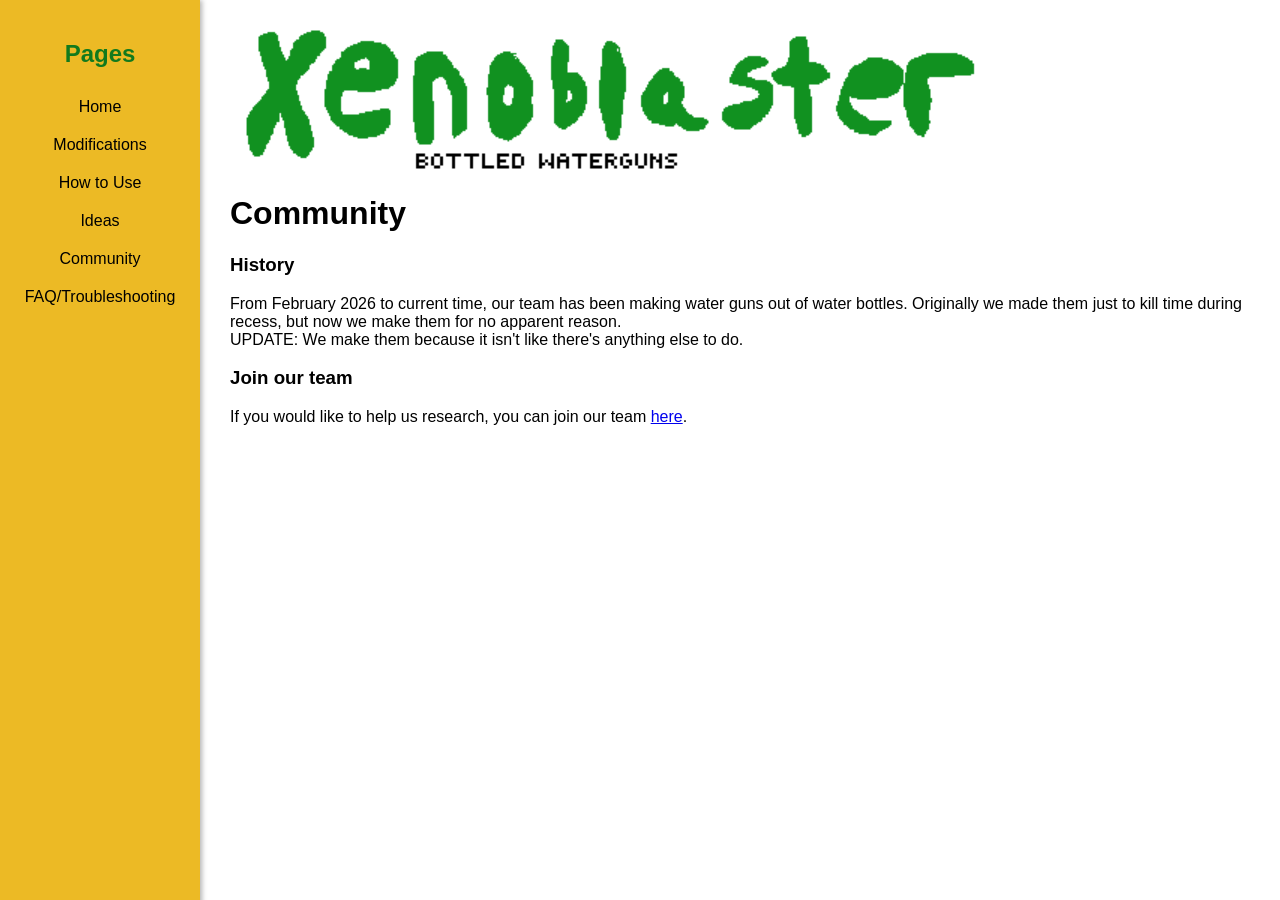
==== contact.html @ 9ca2e2bd "Add files via upload" ====
<!DOCTYPE html>
<html lang="en">
<head>
<meta charset="UTF-8">
<meta name="viewport" content="width=device-width, initial-scale=1.0">
<title>Contact - Xenoblaster</title>
<link rel="stylesheet" href="style.css">
<link rel="icon" type="image/png" href="favicon.png" width="100" height="100">
</head>
<body>

<!-- Side Banner -->
<div class="side-banner">
    <h2>Pages</h2>
    <a href="index.html">Home</a>
    <a href="mods.html">Modifications</a>
    <a href="how-to-use.html">How to Use</a>
    <a href="ideas.html">Ideas</a>
    <a href="contact.html">Community</a>
    <a href="FAQ_Troubleshooting.html">FAQ/Troubleshooting</a>
</div>

<!-- Main Content -->
<div class="content">
    <img src="logo.png" width="750" height="150"/>
    <h1>Community</h1>
    <h3>History</h3>
    <p>From February 2026 to current time, our team has been making water guns out of water bottles. Originally we made them just to kill time during recess, but now we make them for no apparent reason. <br>UPDATE: We make them because it isn't like there's anything else to do.</p>
    <h3>Join our team</h3>
    <p>If you would like to help us research, you can join our team <a href="#">here</a>.</p>
</div>

</body>
</html>
---- style.css ----
body {
        margin: 0;
        font-family: Arial, sans-serif;
    }

    /* Main content area */
    .content {
        margin-left: 210px; /* Space for left banner */
        padding: 20px;
    }

    /* Side banner styling */
    .side-banner {
        position: fixed; /* Stays in place while scrolling */
        top: 0;
        left: 0; /* Change to right: 0; for right-side banner */
        width: 200px;
        height: 100%;
        background-color: #ECBA25;
        color: #127a1d;
        text-align: center;
        padding-top: 20px;
        box-shadow: 2px 0 5px rgba(0,0,0,0.3);
    }

    /* Banner links or content */
    .side-banner a {
        display: block;
        color: rgb(0, 0, 0);
        padding: 10px;
        text-decoration: none;
    }

    .side-banner a:hover {
        background-color: #1adc2d;
        color: black;
    }
/* style.css */
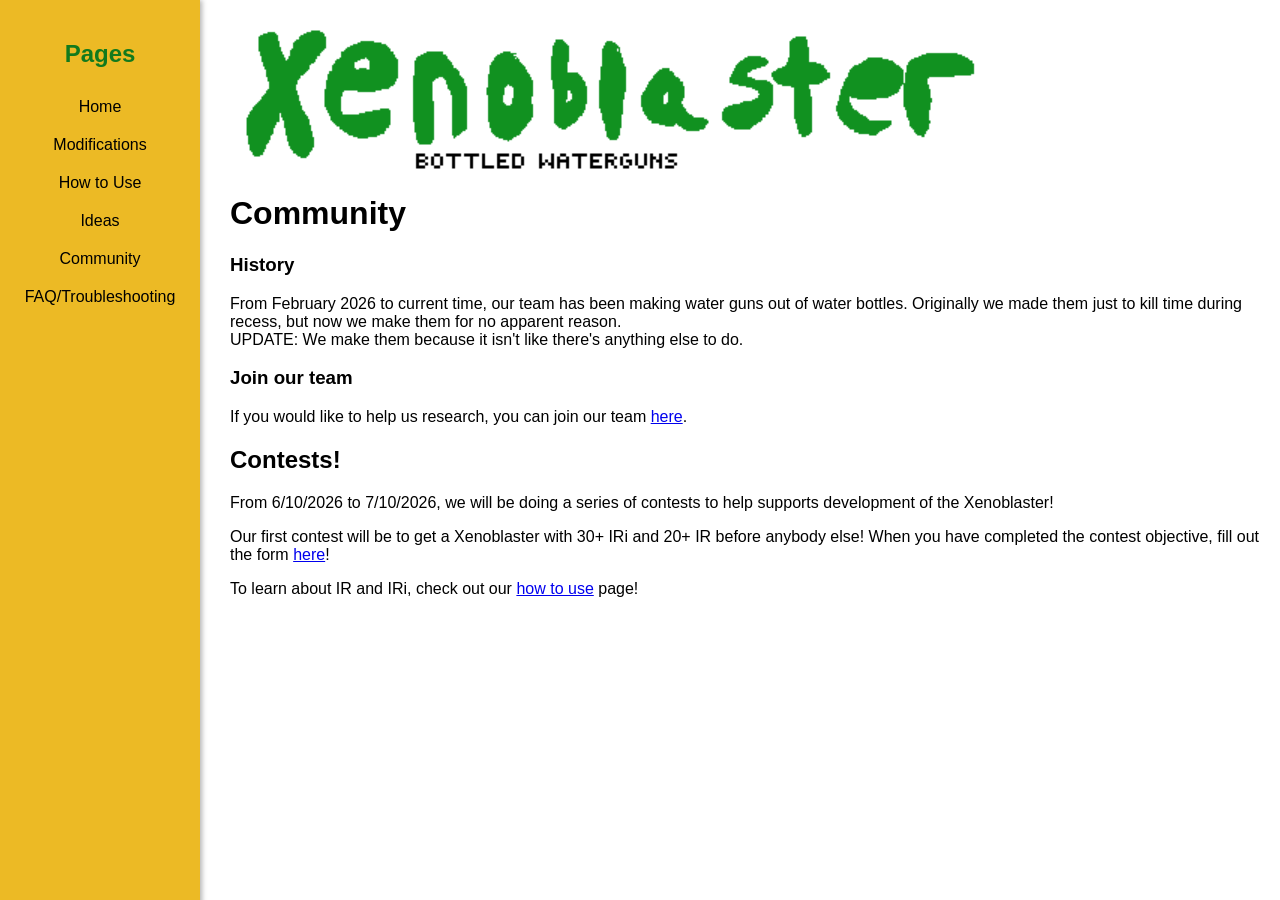
==== commit 4a534b34: "Update contact.html" ====
--- a/contact.html
+++ b/contact.html
@@ -28,6 +28,10 @@
     <p>From February 2026 to current time, our team has been making water guns out of water bottles. Originally we made them just to kill time during recess, but now we make them for no apparent reason. <br>UPDATE: We make them because it isn't like there's anything else to do.</p>
     <h3>Join our team</h3>
     <p>If you would like to help us research, you can join our team <a href="#">here</a>.</p>
+    <h2>Contests!</h2>
+    <p>From 6/10/2026 to 7/10/2026, we will be doing a series of contests to help supports development of the Xenoblaster!</p>
+    <p>Our first contest will be to get a Xenoblaster with 30+ IRi and 20+ IR before anybody else! When you have completed the contest objective, fill out the form <a href="https://forms.office.com/Pages/ResponsePage.aspx?id=DQSIkWdsW0yxEjajBLZtrQAAAAAAAAAAAAMAAG022UpURVo3TjhYUDM1SFRSTkJDUkFUQlg3WERXUy4u">here</a>!</p>
+    <p>To learn about IR and IRi, check out our <a href="how-to-use.html">how to use</a> page!</p>
 </div>
 
 </body>
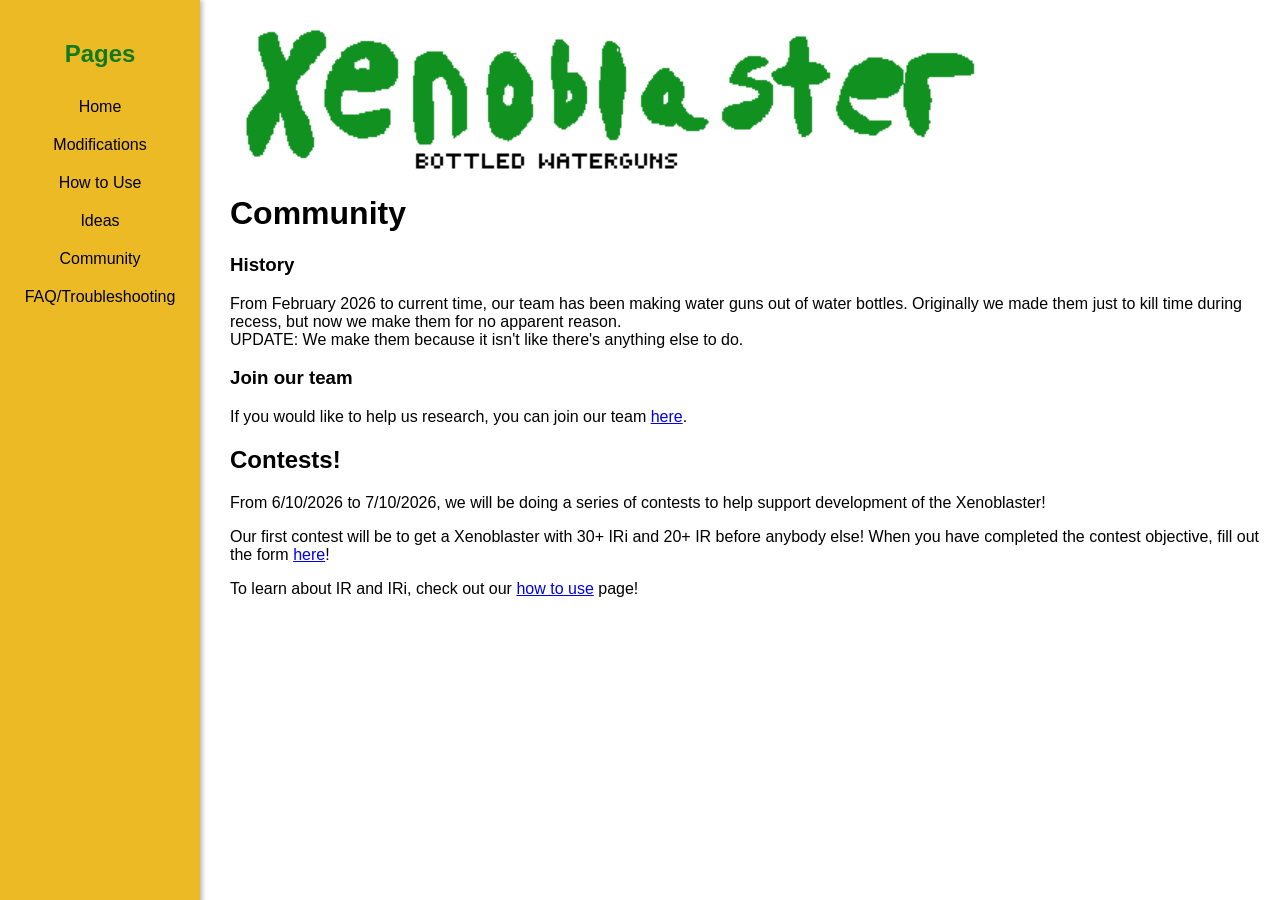
==== commit dd948149: "Update contact.html" ====
--- a/contact.html
+++ b/contact.html
@@ -29,7 +29,7 @@
     <h3>Join our team</h3>
     <p>If you would like to help us research, you can join our team <a href="#">here</a>.</p>
     <h2>Contests!</h2>
-    <p>From 6/10/2026 to 7/10/2026, we will be doing a series of contests to help supports development of the Xenoblaster!</p>
+    <p>From 6/10/2026 to 7/10/2026, we will be doing a series of contests to help support development of the Xenoblaster!</p>
     <p>Our first contest will be to get a Xenoblaster with 30+ IRi and 20+ IR before anybody else! When you have completed the contest objective, fill out the form <a href="https://forms.office.com/Pages/ResponsePage.aspx?id=DQSIkWdsW0yxEjajBLZtrQAAAAAAAAAAAAMAAG022UpURVo3TjhYUDM1SFRSTkJDUkFUQlg3WERXUy4u">here</a>!</p>
     <p>To learn about IR and IRi, check out our <a href="how-to-use.html">how to use</a> page!</p>
 </div>
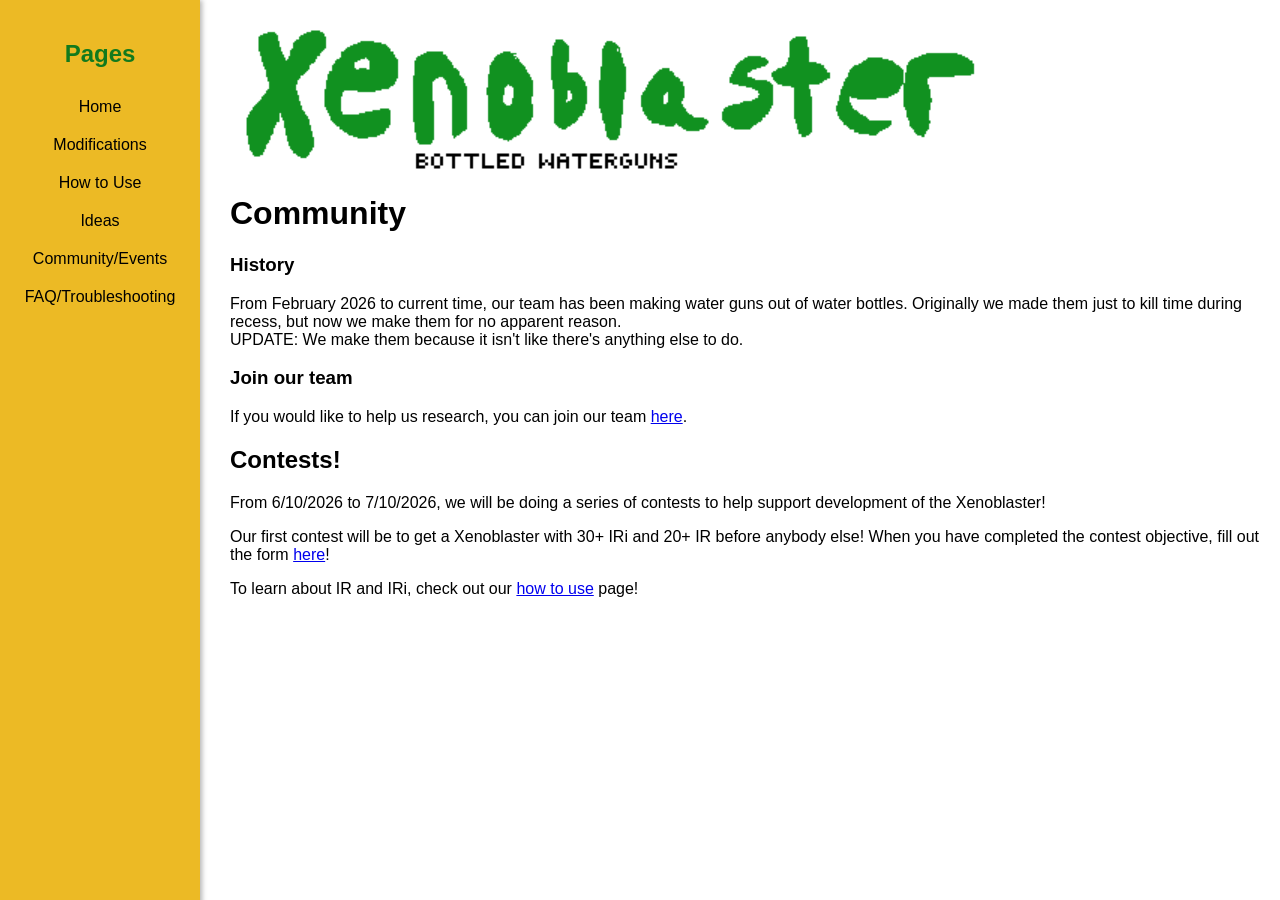
==== commit 97c65c33: "Update contact.html" ====
--- a/contact.html
+++ b/contact.html
@@ -3,7 +3,7 @@
 <head>
 <meta charset="UTF-8">
 <meta name="viewport" content="width=device-width, initial-scale=1.0">
-<title>Contact - Xenoblaster</title>
+<title>Community/Events - Xenoblaster</title>
 <link rel="stylesheet" href="style.css">
 <link rel="icon" type="image/png" href="favicon.png" width="100" height="100">
 </head>
@@ -16,10 +16,10 @@
     <a href="mods.html">Modifications</a>
     <a href="how-to-use.html">How to Use</a>
     <a href="ideas.html">Ideas</a>
-    <a href="contact.html">Community</a>
+    <a href="contact.html">Community/Events</a>
     <a href="FAQ_Troubleshooting.html">FAQ/Troubleshooting</a>
 </div>
-
+<!-- Wassup -->
 <!-- Main Content -->
 <div class="content">
     <img src="logo.png" width="750" height="150"/>
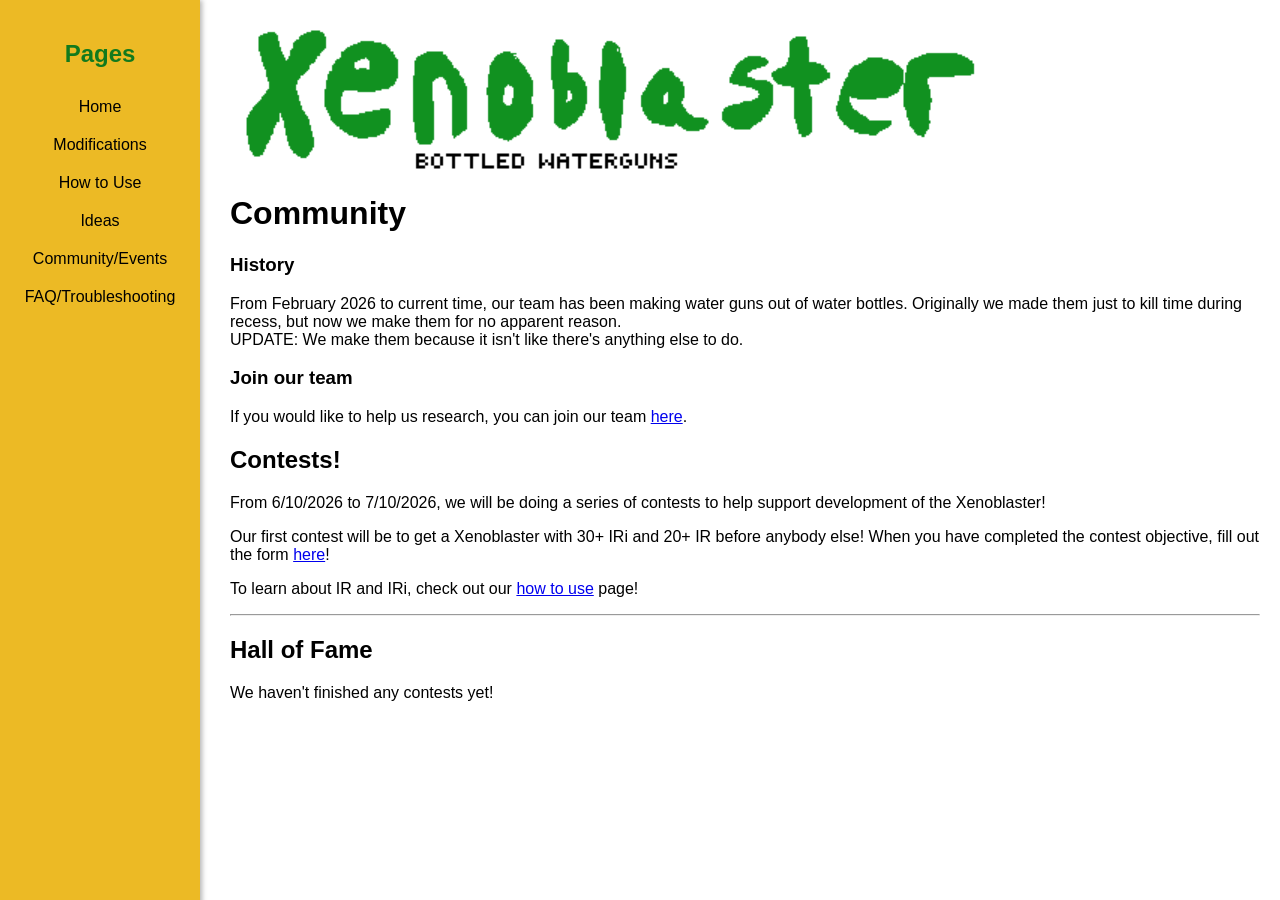
==== commit c0246a40: "Update contact.html" ====
--- a/contact.html
+++ b/contact.html
@@ -32,6 +32,9 @@
     <p>From 6/10/2026 to 7/10/2026, we will be doing a series of contests to help support development of the Xenoblaster!</p>
     <p>Our first contest will be to get a Xenoblaster with 30+ IRi and 20+ IR before anybody else! When you have completed the contest objective, fill out the form <a href="https://forms.office.com/Pages/ResponsePage.aspx?id=DQSIkWdsW0yxEjajBLZtrQAAAAAAAAAAAAMAAG022UpURVo3TjhYUDM1SFRSTkJDUkFUQlg3WERXUy4u">here</a>!</p>
     <p>To learn about IR and IRi, check out our <a href="how-to-use.html">how to use</a> page!</p>
+    <hr>
+    <h2>Hall of Fame</h2>
+    <p>We haven't finished any contests yet!</p>
 </div>
 
 </body>
